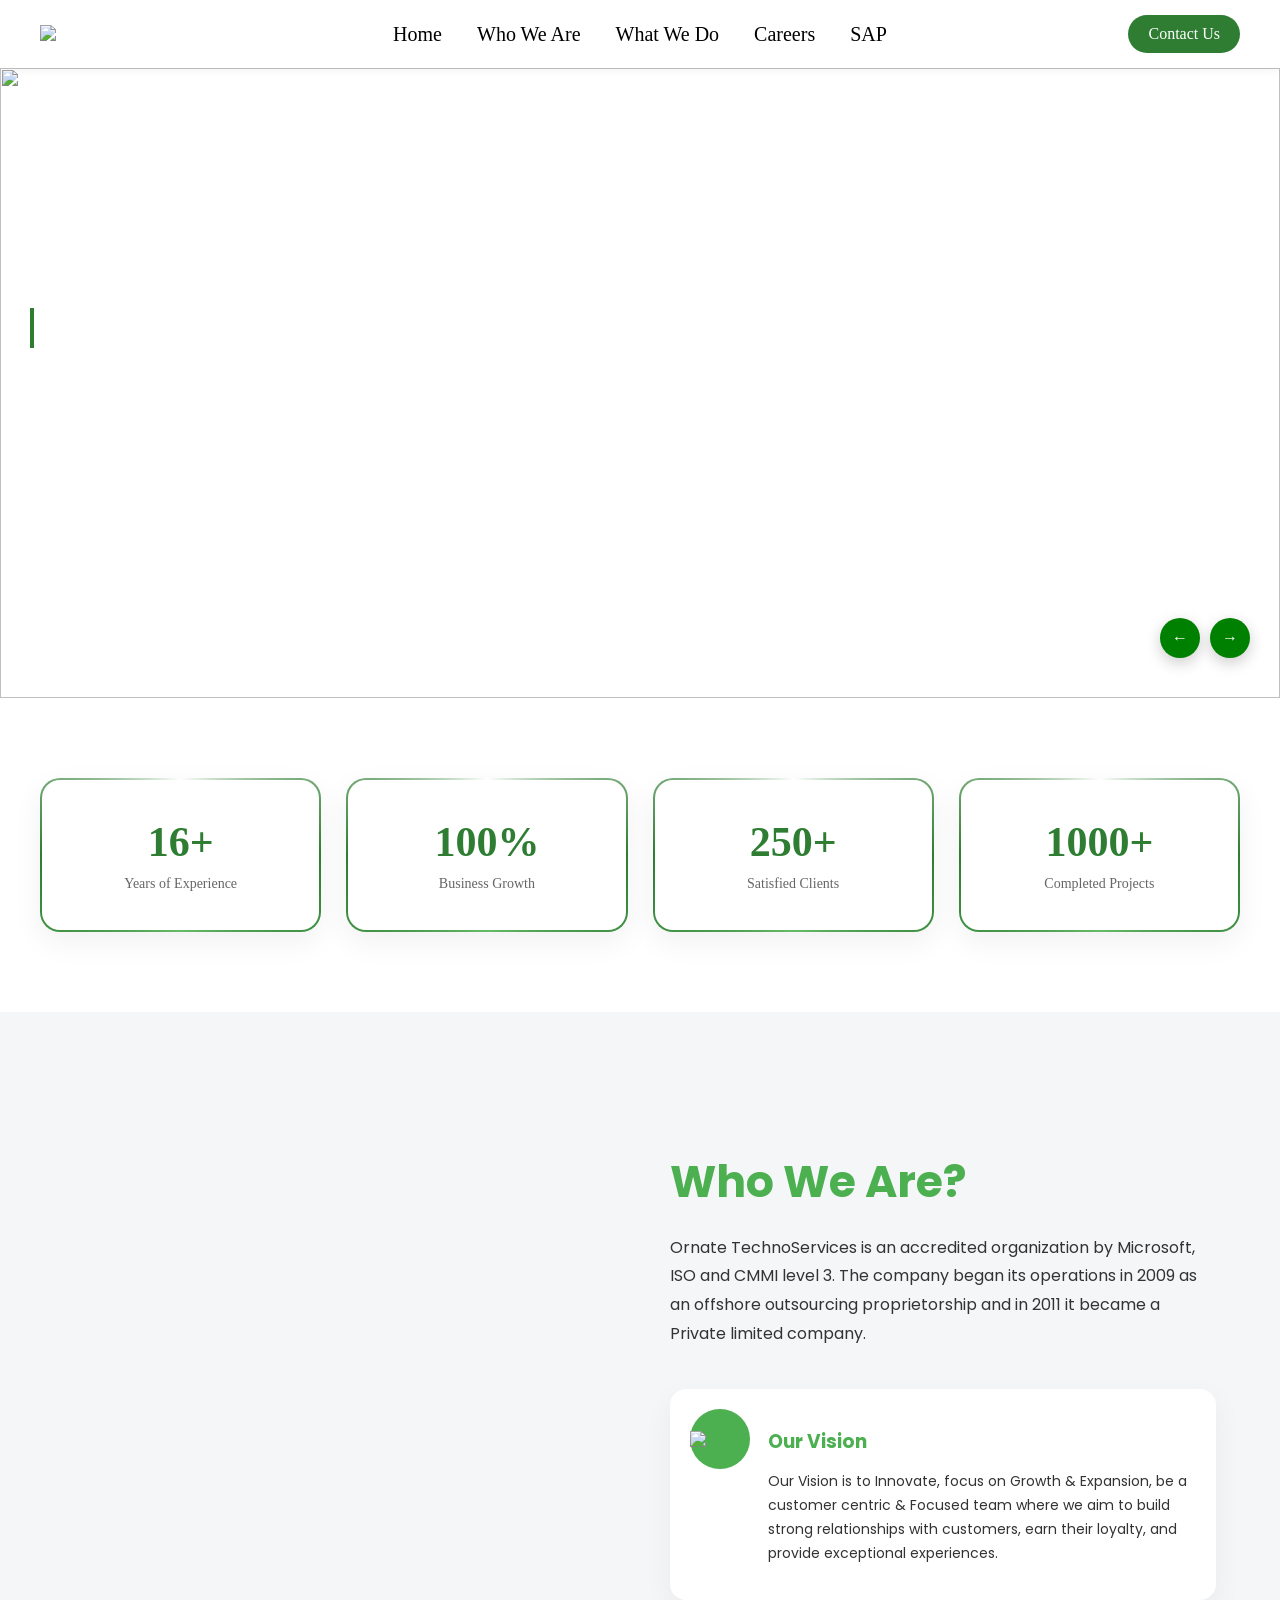
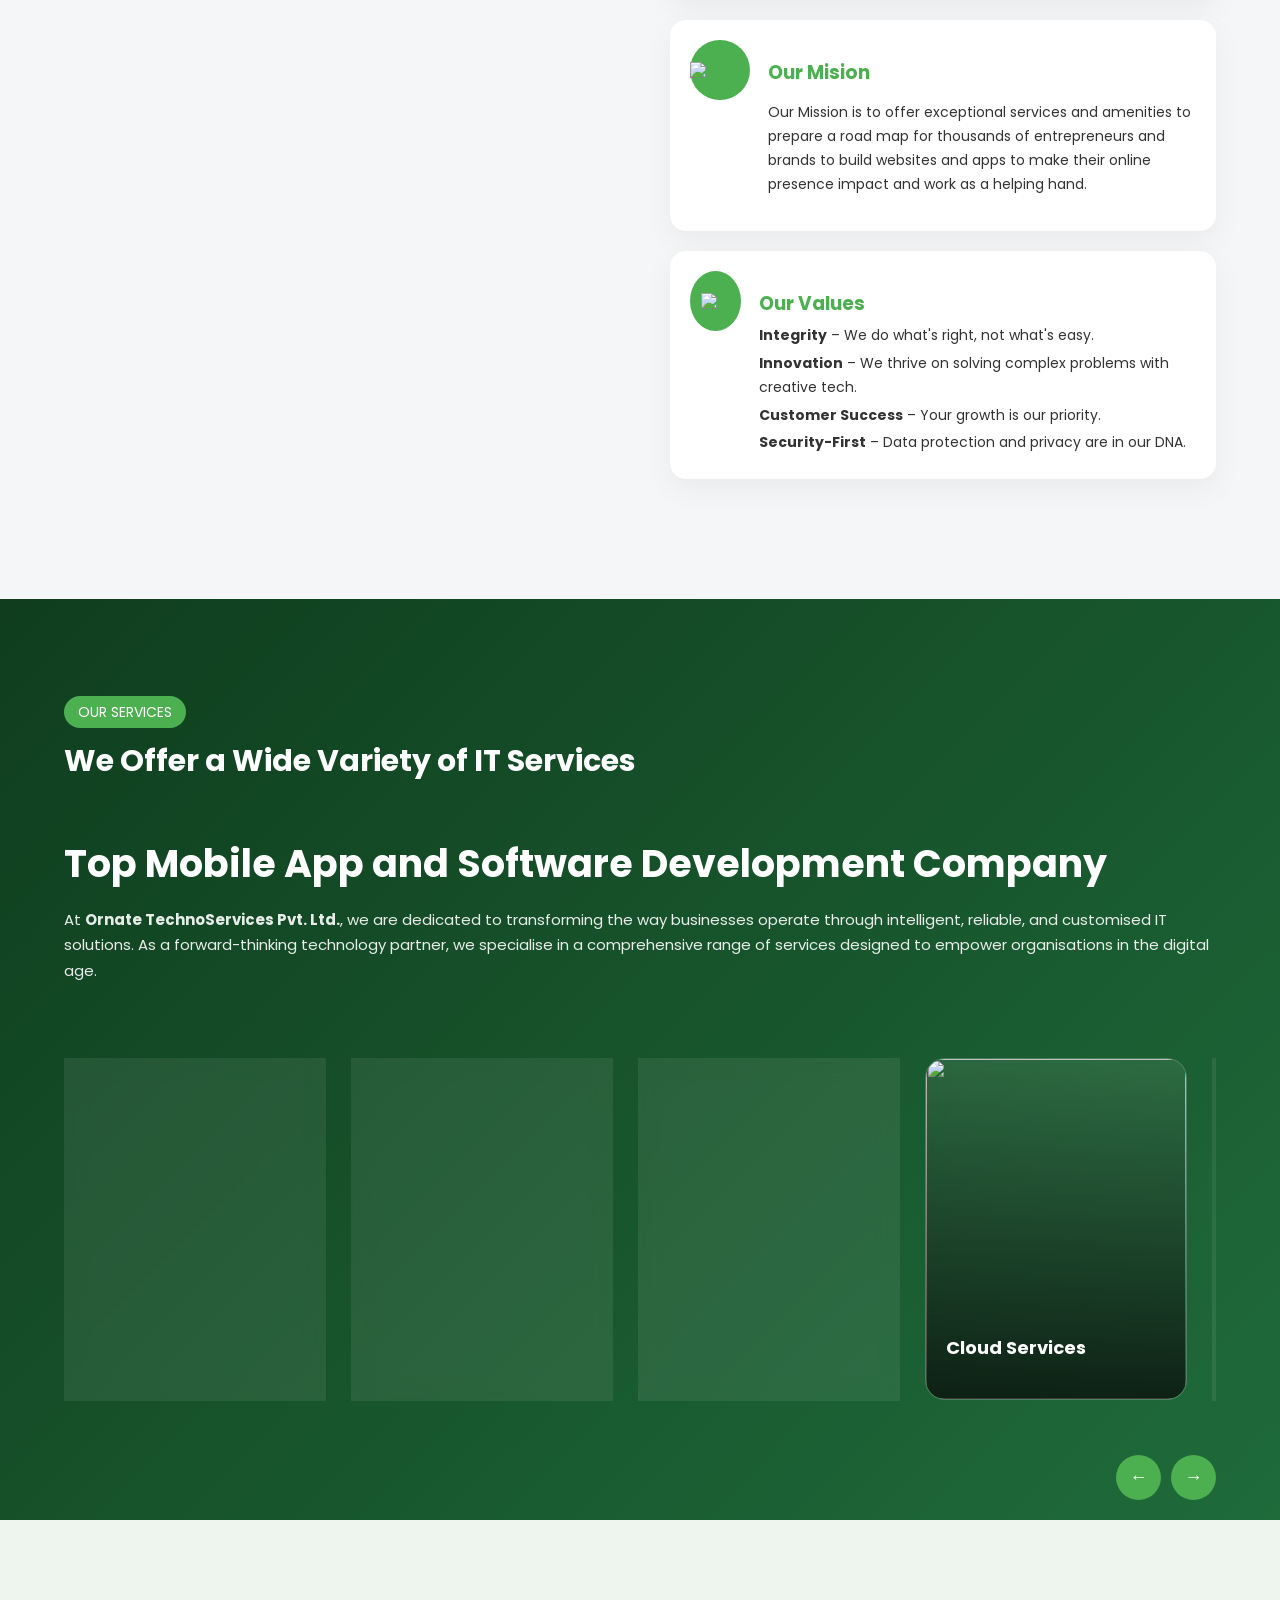
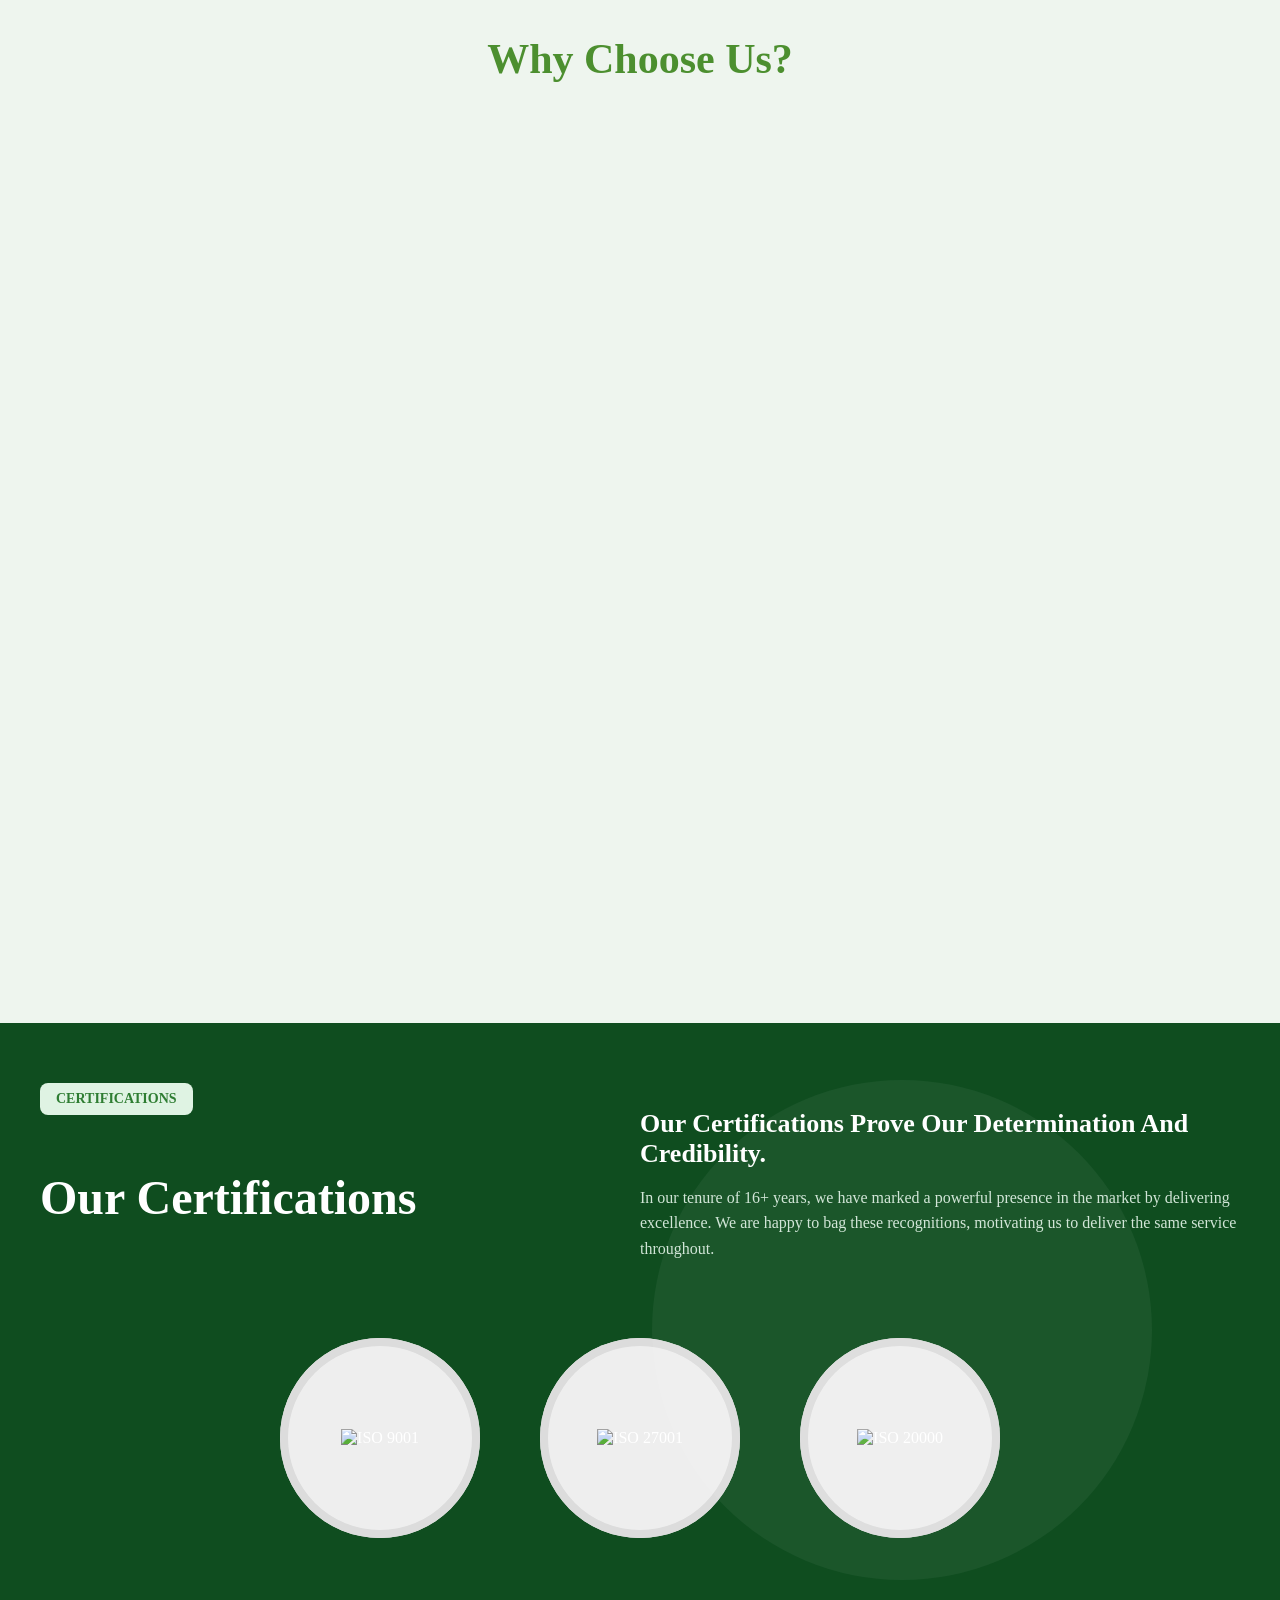
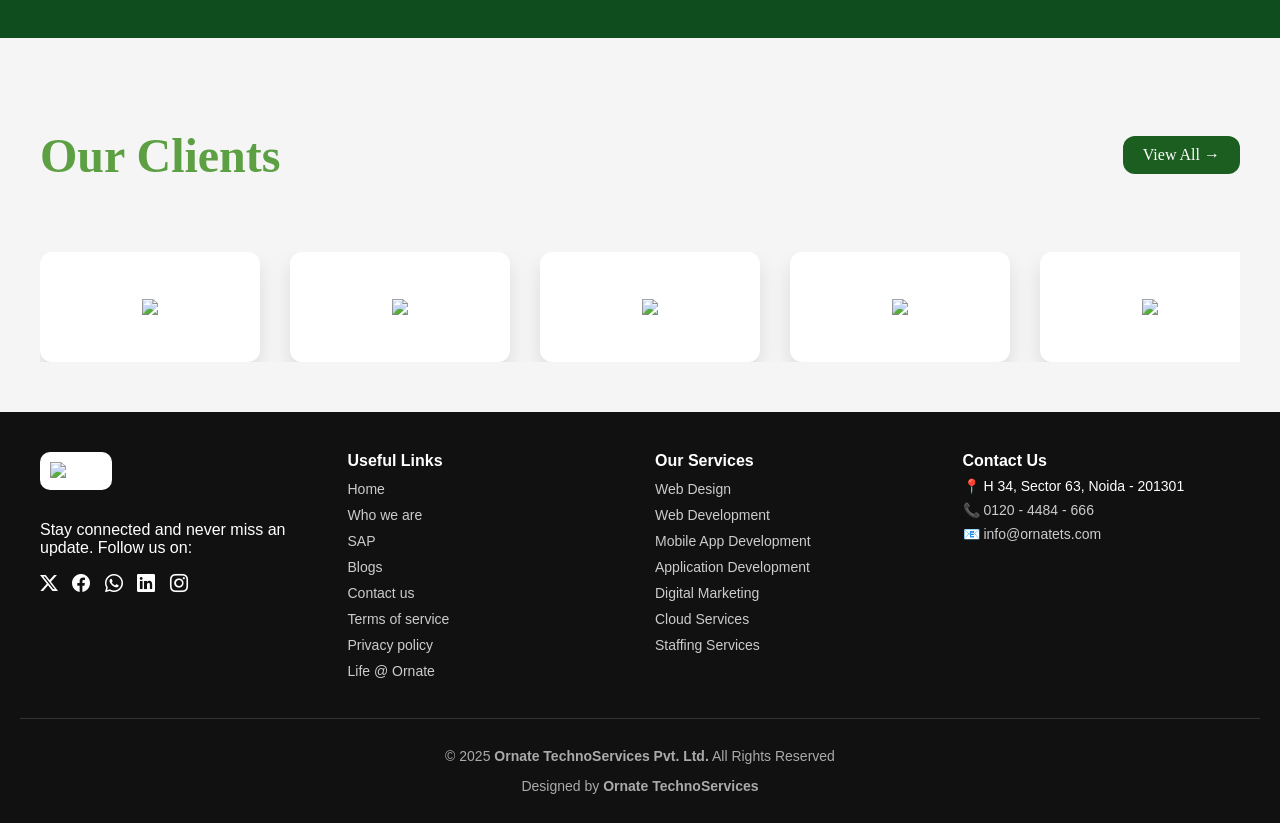
==== new project/ornatets.html @ d13dfa99 "first commit" ====
<!DOCTYPE html>
<html lang="en">
<head>
<meta charset="UTF-8">
<meta name="viewport" content="width=device-width, initial-scale=1.0">
<title>Mega Menu Pro</title>
<script src="https://cdnjs.cloudflare.com/ajax/libs/gsap/3.12.5/gsap.min.js"></script>
<script src="https://cdnjs.cloudflare.com/ajax/libs/gsap/3.12.5/ScrollTrigger.min.js"></script>
<link href="https://fonts.googleapis.com/css2?family=Poppins:wght@300;400;500;600&display=swap" rel="stylesheet">
<link rel="stylesheet" href="style.css">
</head>

<body>

<header class="header">
  <div class="logo"><img src="https://cdn.shopify.com/s/files/1/0959/1599/9510/files/ornate-logo.png?v=1776266357" style="widht:100px;"></div>

  <div class="nav-wrapper">
    <nav class="nav">
      <div class="nav-item">Home</div>
      <div class="nav-item">Who We Are</div>

      <div class="nav-item" id="megaTrigger">What We Do</div>

      <div class="nav-item">Careers</div>
      <div class="nav-item">SAP</div>
    </nav>
  </div>

  <div class="contact-btn">Contact Us</div>

  <div class="hamburger" id="hamburger">
    <span></span><span></span><span></span>
  </div>
</header>

<!-- MEGA MENU -->
<div class="mega-menu" id="megaMenu">
  <div class="mega-container">
    <div class="column">
      <h3>Web Development</h3>
      <ul>
        <li>PHP</li>
        <li>Drupal</li>
        <li>ASP Dot Net</li>
      </ul>
    </div>

    <div class="column">
      <h3>Mobile Apps</h3>
      <ul>
        <li>Android</li>
        <li>iOS</li>
        <li>React Native</li>
      </ul>
    </div>

    <div class="column">
      <h3>Design</h3>
      <ul>
        <li>UI/UX</li>
        <li>Graphics</li>
        <li>React JS</li>
      </ul>
    </div>
  </div>
</div>

<div class="overlay" id="overlay"></div>

<!-- MOBILE MENU -->
<!-- OPEN BUTTON -->

<!-- MOBILE MENU -->
<div class="mobile-menu" id="mobileMenu">

  <div class="menu-header">
    <h3>Menu</h3>
    <span class="close-btn" id="closeBtn">✕</span>
  </div>

  <div class="menu-content">
    <h4>Main Menu</h4>
    <ul>
      <li>Home</li>
      <li>Who We Are</li>
      <li>Careers</li>
      <li>SAP</li>
      <li>Contact</li>
    </ul>

    <h4>What We Do</h4>
    <ul>
      <li>Web Development</li>
      <li>Mobile Apps</li>
      <li>Design</li>
    </ul>
  </div>

</div>

<!-- OVERLAY -->
<div class="mobile-overlay" id="mobileOverlay"></div>


<!-- Owl CSS -->
<link rel="stylesheet" href="https://cdnjs.cloudflare.com/ajax/libs/OwlCarousel2/2.3.4/assets/owl.carousel.min.css"/>

<div class="hero-slider owl-carousel">

  <div class="slide">
    <img src="https://cdn.shopify.com/s/files/1/0959/1599/9510/files/web-development_1.jpg?v=1776269706">
    <div class="content">
      <h2>Innovative IT Solutions</h2>
      <p class="bold">That Drive Your Business Forward</p>
      <h4>Smart future-ready technology</h4>
    </div>
  </div>

  <div class="slide">
    <img src="https://cdn.shopify.com/s/files/1/0959/1599/9510/files/design.jpg?v=1776266358">
    <div class="content">
      <h2>Transforming Businesses</h2>
      <p class="bold">with scalable technology</p>
      <h4>Cutting-edge IT services</h4>
    </div>
  </div>

  <div class="slide">
    <img src="https://cdn.shopify.com/s/files/1/0959/1599/9510/files/img-banner3.jpg?v=1776266358">
    <div class="content">
      <h2>Digital </br>Transformation</h2>
      <p class="bold">powered by innovation</p>
      <h4>Real business impact</h4>
    </div>
  </div>

</div>

<section id="numberings">
  <div class="stats-grid">

    <div class="stat-card">
      <div class="stat-number">16+</div>
      <span class="stat-label">Years of Experience</span>
    </div>

    <div class="stat-card">
      <div class="stat-number">100%</div>
      <span class="stat-label">Business Growth</span>
    </div>

    <div class="stat-card">
      <div class="stat-number">250+</div>
      <span class="stat-label">Satisfied Clients</span>
    </div>

    <div class="stat-card">
      <div class="stat-number">1000+</div>
      <span class="stat-label">Completed Projects</span>
    </div>

  </div>
</section>
<div class="about-v2">

  <div class="about-wrap">

    <!-- LEFT -->
    <div class="about-image">
      <img src="https://cdn.shopify.com/s/files/1/0959/1599/9510/files/builds.jpg?v=1776266358">
      <div class="overlay"></div>
      <div class="floating-badge">ABOUT US</div>
    </div>

    <!-- RIGHT -->
    <div class="about-content">

      <h2>Who We Are?</h2>

      <div class="about-desc">
        Ornate TechnoServices is an accredited organization by Microsoft, ISO and CMMI level 3. The company began its operations in 2009 as an offshore outsourcing proprietorship and in 2011 it became a Private limited company.
      </div>

      <!-- Vision -->
      <div class="card">
        <div class="icon-box"><img src="https://cdn.shopify.com/s/files/1/0959/1599/9510/files/vission-up-new.png?v=1776266357" style="width:60px"></div>
        <div>
          <h3>Our Vision</h3>
          <p>
            Our Vision is to Innovate, focus on Growth & Expansion, be a customer centric & Focused team where we aim to build strong relationships with customers, earn their loyalty, and provide exceptional experiences.
          </p>
        </div>
      </div>

      <!-- Mission -->
      <div class="card">
        <div class="icon-box"><img src="https://cdn.shopify.com/s/files/1/0959/1599/9510/files/mission-up-new.png?v=1776266357" style="width:60px;"></div>
        <div>
          <h3>Our Mision</h3>
          <p>
            Our Mission is to offer exceptional services and amenities to prepare a road map for thousands of entrepreneurs and brands to build websites and apps to make their online presence impact and work as a helping hand.
          </p>
        </div>
      </div>

      <!-- Values -->
      <div class="card values">
        <div class="icon-box"><img src="https://cdn.shopify.com/s/files/1/0959/1599/9510/files/value-up-home-new_1.png?v=1776268478" style="width:30px;"></div>
        <div>
          <h3>Our Values</h3>
          <p><strong>Integrity</strong> – We do what's right, not what's easy.</p>
          <p><strong>Innovation</strong> – We thrive on solving complex problems with creative tech.</p>
          <p><strong>Customer Success</strong> – Your growth is our priority.</p>
          <p><strong>Security-First</strong> – Data protection and privacy are in our DNA.</p>
        </div>
      </div>

    </div>

  </div>
</div>
<div class="services-new">
<div class="services-nav">
  <button class="nav-btn prev">←</button>
  <button class="nav-btn next">→</button>
</div>
  <div class="services-top">

    <div class="services-left">
      <span>OUR SERVICES</span>
      <h2>We Offer a Wide Variety of IT Services</h2>
    </div>

    <div class="services-right">
      <h1>Top Mobile App and Software Development Company</h1>
      <p>
        At <strong>Ornate TechnoServices Pvt. Ltd.</strong>, we are dedicated to transforming the way businesses operate through intelligent, reliable, and customised IT solutions. As a forward-thinking technology partner, we specialise in a comprehensive range of services designed to empower organisations in the digital age.
      </p>
    </div>

  </div>

  <!-- SCROLL CARDS -->
  <div class="services-scroll">
<!-- 
    <div class="service-card">
      <img src="https://cdn.shopify.com/s/files/1/0959/1599/9510/files/digital-icon-home_1.png?v=1776269706">
   <div class="service-overlay"><h3>Digital Marketing</h3></div>
    </div> -->

    <div class="service-card">
      <img src="https://cdn.shopify.com/s/files/1/0959/1599/9510/files/cloud_1.png?v=1776269706">
   <div class="service-overlay"><h3>Software Application Development</h3></div>
    </div>

    <div class="service-card">
      <img src="https://cdn.shopify.com/s/files/1/0959/1599/9510/files/web-development_1.jpg?v=1776269706">
      <div class="service-overlay"><h3>Website Designing</h3></div>
      
    </div>

    <div class="service-card">
      <img src="https://cdn.shopify.com/s/files/1/0959/1599/9510/files/app-development_1.png?v=1776269706">
      
       <div class="service-overlay"><h3>Mobile App Development</h3></div>
    </div>

    <div class="service-card">
      <img src="https://cdn.shopify.com/s/files/1/0959/1599/9510/files/cloud_1.png?v=1776269706">
      <div class="service-overlay"><h3>Cloud Services</h3></div>
    </div>

    <div class="service-card">
      <img src="https://cdn.shopify.com/s/files/1/0959/1599/9510/files/img-banner1.jpg?v=1776266358">
      <div class="service-overlay"><h3>Web Development</h3></div>
    </div>

  </div>

</div>

<section class="why-section">

  <h2 class="why-title">Why Choose Us?</h2>

  <div class="why-container">

    <!-- LEFT IMAGE -->
    <div class="why-left">
      <div class="why-image-wrapper">
        <img src="https://cdn.shopify.com/s/files/1/0959/1599/9510/files/min-logo.png?v=1776266357" alt="Company">
      </div>
    </div>

    <!-- RIGHT CONTENT -->
    <div class="why-right">

      <div class="why-item">
        <div class="why-icon"><img src="https://cdn.shopify.com/s/files/1/0959/1599/9510/files/supports.png?v=1776266357" style="width: 30px;"></div>
        <div class="why-content">
          <h4>Experienced Team</h4>
          <p>We have a team of skilled professionals delivering intuitive and high-quality digital solutions.</p>
        </div>
      </div>

      <div class="why-item">
        <div class="why-icon"><img src="https://cdn.shopify.com/s/files/1/0959/1599/9510/files/Guaranteed.png?v=1776266358" style="width: 30px;"></div>
        <div class="why-content">
          <h4>100% Quality Guarantee</h4>
          <p>From design to development, we ensure top-notch quality in every project we deliver.</p>
        </div>
      </div>

      <div class="why-item">
        <div class="why-icon"><img src="https://cdn.shopify.com/s/files/1/0959/1599/9510/files/Confidentiality.png?v=1776266357" style="width: 30px;"></div>
        <div class="why-content">
          <h4>Full Confidentiality</h4>
          <p>Your ideas and data are protected with strict security and confidentiality measures.</p>
        </div>
      </div>

      <div class="why-item">
        <div class="why-icon"><img src="https://cdn.shopify.com/s/files/1/0959/1599/9510/files/clients.png?v=1776266357" style="width: 30px;"></div>
        <div class="why-content">
          <h4>Happy Clients</h4>
          <p>We focus on delivering results that exceed expectations and build long-term relationships.</p>
        </div>
      </div>

      <div class="why-item">
        <div class="why-icon"><img src="https://cdn.shopify.com/s/files/1/0959/1599/9510/files/Experienced.png?v=1776266358" style="width: 30px;"></div>
        <div class="why-content">
          <h4>24/7 Support</h4>
          <p>Our dedicated support team is always ready to resolve your issues quickly and efficiently.</p>
        </div>
      </div>

    </div>

  </div>

</section>

<section class="cert-section">
  <div class="cert-top">
    
    <div class="cert-left">
      <div class="cert-tag">CERTIFICATIONS</div>
      <h2>Our Certifications</h2>
    </div>

    <div class="cert-right">
      <h3>Our Certifications Prove Our Determination And Credibility.</h3>
      <p>
        In our tenure of 16+ years, we have marked a powerful presence in the market by delivering excellence. 
        We are happy to bag these recognitions, motivating us to deliver the same service throughout.
      </p>
    </div>

  </div>

  <div class="cert-icons">
    <div class="cert-circle">
      <img src="https://cdn.shopify.com/s/files/1/0959/1599/9510/files/award4.jpg?v=1776266358" alt="ISO 9001">
    </div>
    <div class="cert-circle">
      <img src="https://cdn.shopify.com/s/files/1/0959/1599/9510/files/award5.png?v=1776266358" alt="ISO 27001">
    </div>
    <div class="cert-circle">
      <img src="https://cdn.shopify.com/s/files/1/0959/1599/9510/files/award6.png?v=1776266357" alt="ISO 20000">
    </div>
  </div>
</section>

<section class="client-section">

  <div class="client-header">
    <h2>Our Clients</h2>
    <a href="#" class="view-all-btn">View All →</a>
  </div>

  <div class="client-slider">
    <div class="client-track">

      <!-- Repeat logos twice for infinite effect -->

      <div class="client-card"><img src="https://cdn.shopify.com/s/files/1/0959/1599/9510/files/client-1-removebg-preview.png?v=1776266358" /></div>
      <div class="client-card"><img src="https://cdn.shopify.com/s/files/1/0959/1599/9510/files/ntpc.png?v=1776266357" /></div>
      <div class="client-card"><img src="https://cdn.shopify.com/s/files/1/0959/1599/9510/files/client-8-removebg-preview.png?v=1776266357" /></div>
      <div class="client-card"><img src="https://cdn.shopify.com/s/files/1/0959/1599/9510/files/stpi.jpg?v=1776266357" /></div>
      <div class="client-card"><img src="https://cdn.shopify.com/s/files/1/0959/1599/9510/files/client-4.jpg?v=1776266357" /></div>
      <div class="client-card"><img src="https://cdn.shopify.com/s/files/1/0959/1599/9510/files/client-4.jpg?v=1776266357" /></div>

      <!-- Duplicate for smooth infinite -->
        <div class="client-card"><img src="https://cdn.shopify.com/s/files/1/0959/1599/9510/files/client-1-removebg-preview.png?v=1776266358" /></div>
      <div class="client-card"><img src="https://cdn.shopify.com/s/files/1/0959/1599/9510/files/ntpc.png?v=1776266357" /></div>
      <div class="client-card"><img src="https://cdn.shopify.com/s/files/1/0959/1599/9510/files/client-8-removebg-preview.png?v=1776266357" /></div>
      <div class="client-card"><img src="https://cdn.shopify.com/s/files/1/0959/1599/9510/files/stpi.jpg?v=1776266357" /></div>
      <div class="client-card"><img src="https://cdn.shopify.com/s/files/1/0959/1599/9510/files/client-4.jpg?v=1776266357" /></div>
      <div class="client-card"><img src="https://cdn.shopify.com/s/files/1/0959/1599/9510/files/client-4.jpg?v=1776266357" /></div>


    </div>
  </div>

</section>

<footer class="footer">

  <div class="footer-container">
    <div class="footer-row">

      <!-- About -->
      <div class="footer-col">
        <div class="footer-logo">
          <img src="https://cdn.shopify.com/s/files/1/0959/1599/9510/files/ornate-logo_1.png?v=1776276211" alt="Logo">
        </div>
        <p>Stay connected and never miss an update. Follow us on:</p>

        <div class="social-links">
          <a href="#"><i class="bi bi-twitter-x"></i></a>
          <a href="#"><i class="bi bi-facebook"></i></a>
          <a href="#"><i class="bi bi-whatsapp"></i></a>
          <a href="#"><i class="bi bi-linkedin"></i></a>
          <a href="#"><i class="bi bi-instagram"></i></a>
        </div>
      </div>

      <!-- Useful Links -->
      <div class="footer-col footer-links">
        <div class="footer-toggle">
          <span>Useful Links</span>
          <i class="bi bi-chevron-down"></i>
        </div>
        <ul>
          <li><a href="#">Home</a></li>
          <li><a href="#">Who we are</a></li>
          <li><a href="#">SAP</a></li>
          <li><a href="#">Blogs</a></li>
          <li><a href="#">Contact us</a></li>
          <li><a href="#">Terms of service</a></li>
          <li><a href="#">Privacy policy</a></li>
          <li><a href="#">Life @ Ornate</a></li>
        </ul>
      </div>

      <!-- Services -->
      <div class="footer-col footer-links">
        <div class="footer-toggle">
          <span>Our Services</span>
          <i class="bi bi-chevron-down"></i>
        </div>
        <ul>
          <li><a href="#">Web Design</a></li>
          <li><a href="#">Web Development</a></li>
          <li><a href="#">Mobile App Development</a></li>
          <li><a href="#">Application Development</a></li>
          <li><a href="#">Digital Marketing</a></li>
          <li><a href="#">Cloud Services</a></li>
          <li><a href="#">Staffing Services</a></li>
        </ul>
      </div>

      <!-- Contact -->
      <div class="footer-col">
        <div class="footer-toggle">
          <span>Contact Us</span>
          <i class="bi bi-chevron-down"></i>
        </div>

        <div class="footer-contact-content">
          <p>📍 H 34, Sector 63, Noida - 201301</p>
          <p>📞 <a href="tel:01204484666">0120 - 4484 - 666</a></p>
          <p>📧 <a href="mailto:info@ornatets.com">info@ornatets.com</a></p>
        </div>
      </div>

    </div>
  </div>

  <!-- Bottom -->
  <div class="footer-bottom">
    <p>© 2025 <strong>Ornate TechnoServices Pvt. Ltd.</strong> All Rights Reserved</p>
    <p>Designed by <strong>Ornate TechnoServices</strong></p>
  </div>

</footer>




<!-- jQuery -->
<script src="https://cdnjs.cloudflare.com/ajax/libs/jquery/3.6.0/jquery.min.js"></script>

<!-- Owl JS -->
<script src="https://cdnjs.cloudflare.com/ajax/libs/OwlCarousel2/2.3.4/owl.carousel.min.js"></script>
<link href="https://cdn.jsdelivr.net/npm/bootstrap-icons/font/bootstrap-icons.css" rel="stylesheet">

<script>
document.querySelectorAll(".footer-toggle").forEach(toggle => {
    toggle.addEventListener("click", () => {
      const parent = toggle.parentElement;

      // Close others (optional - accordion style)
      document.querySelectorAll(".footer-col").forEach(col => {
        if (col !== parent) {
          col.classList.remove("active");
        }
      });

      // Toggle current
      parent.classList.toggle("active");
    });
  });

$('.hero-slider').owlCarousel({
  items:1,
  loop:true,
  autoplay:true,
  autoplayTimeout:5000,
  smartSpeed:800,
  dots:true,
  nav:true,
  navText:['←','→']
});
gsap.registerPlugin(ScrollTrigger);

// Title animation
gsap.from(".about-title", {
  y:50,
  opacity:0,
  duration:1,
  scrollTrigger:{
    trigger:".about-title",
    start:"top 80%"
  }
});

// Image animation
gsap.from(".about-img img", {
  scale:1.3,
  opacity:0,
  duration:1.2,
  scrollTrigger:{
    trigger:".about-img",
    start:"top 80%"
  }
});

// Right text
gsap.from(".about-text", {
  x:50,
  opacity:0,
  duration:1,
  scrollTrigger:{
    trigger:".about-text",
    start:"top 80%"
  }
});

// Items stagger
gsap.from(".about-item", {
  y:50,
  opacity:0,
  duration:1,
  stagger:0.2,
  scrollTrigger:{
    trigger:".about-right",
    start:"top 75%"
  }
});

// Icon floating animation
gsap.to(".icon", {
  y:-8,
  repeat:-1,
  yoyo:true,
  duration:1.5,
  ease:"power1.inOut"
});
const slider = document.querySelector(".services-scroll");
const nextBtn = document.querySelector(".next");
const prevBtn = document.querySelector(".prev");

let scrollAmount = 300;
let autoSlide;

// NEXT
nextBtn.addEventListener("click", () => {
  slider.scrollBy({
    left: scrollAmount,
    behavior: "smooth"
  });
});

// PREV
prevBtn.addEventListener("click", () => {
  slider.scrollBy({
    left: -scrollAmount,
    behavior: "smooth"
  });
});

const megaTrigger = document.getElementById('megaTrigger');
const megaMenu = document.getElementById('megaMenu');
const overlay = document.getElementById('overlay');

const hamburger = document.getElementById('hamburger');
const mobileMenu = document.getElementById('mobileMenu');
const closeBtn = document.getElementById('closeBtn');

/* DESKTOP MEGA MENU */
megaTrigger.addEventListener('mouseenter', () => {
  megaMenu.classList.add('active');
});

megaMenu.addEventListener('mouseleave', () => {
  megaMenu.classList.remove('active');
});

/* MOBILE MENU */
hamburger.onclick = () => {
  mobileMenu.classList.add('active');
  overlay.classList.add('active');
  document.body.classList.add('menu-open');
};

closeBtn.onclick = closeMenu;
overlay.onclick = closeMenu;

function closeMenu(){
  mobileMenu.classList.remove('active');
  overlay.classList.remove('active');
  document.body.classList.remove('menu-open');
}
document.addEventListener("DOMContentLoaded", function () {
  const image = document.querySelector(".why-image-wrapper");
  const items = document.querySelectorAll(".why-item");
  const line = document.querySelector(".why-right");

  function revealOnScroll() {
    const trigger = window.innerHeight * 0.85;

    // Image
    const imgTop = image.getBoundingClientRect().top;
    if (imgTop < trigger) {
      image.classList.add("active");
    }

    // Line
    const lineTop = line.getBoundingClientRect().top;
    if (lineTop < trigger) {
      line.classList.add("active");
    }

    // Items
    items.forEach((item) => {
      const itemTop = item.getBoundingClientRect().top;
      if (itemTop < trigger) {
        item.classList.add("active");
      }
    });
  }

  window.addEventListener("scroll", revealOnScroll);
  revealOnScroll();
});
</script>


</body>

</div>
---- new project/style.css ----
/* LOCK SCROLL */
body.menu-open{overflow:hidden}

body {
    margin: 0;
}
/* HEADER */
.header{
  display:flex;
  align-items:center;
  justify-content:space-between;
  padding:15px 40px;
  background:#fff;
  position:sticky;
  top:0;
  z-index:1000;
  box-shadow:0 2px 10px rgba(0,0,0,0.05);
}

.logo{font-weight:600;font-size:20px;color:#2e7d32}

/* NAV CENTER */
.nav-wrapper{
  position:absolute;
  left:50%;
  transform:translateX(-50%);
}

.nav{display:flex;gap:35px}
.nav-item{
  position:relative;
  cursor:pointer;
  font-weight:500;
  font-size: 20px;
}

/* BUTTON */
.contact-btn{
  background:#2e7d32;
  color:#fff;
  padding:10px 20px;
  border-radius:30px;
}

/* MEGA MENU */
.mega-menu{
  position:fixed;
  top:70px;
  left:0;
  width:100%;
  background:#fff;
  padding:60px 80px;
  opacity:0;
  visibility:hidden;
  transform:translateY(30px);
  transition:all .35s ease;
  box-shadow:0 30px 60px rgba(0,0,0,0.08);
  z-index:999;
}

.mega-menu.active{
  opacity:1;
  visibility:visible;
  transform:translateY(0);
}

.mega-container{
  max-width:1200px;
  margin:auto;
  display:flex;
  gap:60px;
}

.column{flex:1}
.column h3{
  color:#2e7d32;
  margin-bottom:15px;
}

.column li{
  list-style:none;
  margin:10px 0;
  cursor:pointer;
  transition:.2s;
}
.column li:hover{
  transform:translateX(5px);
  color:#2e7d32;
}

/* HAMBURGER */
.hamburger{
  display:none;
  flex-direction:column;
  gap:5px;
  cursor:pointer;
}
.hamburger span{
  width:25px;
  height:3px;
  background:#333;
}

/* MOBILE MENU */
.mobile-menu{
  position:fixed;
  bottom:-100%;
  left:0;
  width:100%;
  height:90%;
  background:#fff;
  padding:25px;
  transition:.4s ease;
  overflow-y:auto;
  border-radius:20px 20px 0 0;
  z-index:1000;
}

.mobile-menu.active{
  bottom:0;
}

/* CLOSE */
.close-btn{
  font-size:26px;
  position:absolute;
  top:15px;
  right:20px;
  cursor:pointer;
}

/* MOBILE CONTENT */
.mobile-menu h3{
  margin:20px 0 10px;
  color:#2e7d32;
}

.mobile-menu li{
  list-style:none;
  padding:14px 0;
  border-bottom:1px solid #eee;
}

/* OVERLAY */
.overlay{
  position:fixed;
  top:0;
  left:0;
  width:100%;
  height:100%;
  background:rgba(0,0,0,0.4);
  opacity:0;
  visibility:hidden;
  transition:.3s;
}

.overlay.active{
  opacity:1;
  visibility:visible;
}

/* RESPONSIVE */
@media(max-width:768px){
  .nav-wrapper,.contact-btn{display:none}
  .hamburger{display:flex}
}
/* SECTION */
#numberings{
  padding:80px 20px;
}

/* GRID */
.stats-grid{
  max-width:1200px;
  margin:auto;
  display:grid;
  grid-template-columns:repeat(4,1fr);
  gap:25px;
}

/* CARD */
.stat-card{
  position:relative;
  border-radius:20px;
  padding:40px 25px;
  text-align:center;
  background:#fff;
  overflow:hidden;
  z-index:1;
  box-shadow:0 10px 30px rgba(0,0,0,0.06);

  animation:fadeUp 1s ease forwards;
  opacity:0;
}

/* 🔥 ROTATING BORDER LAYER */
.stat-card::before{
  content:'';
  position:absolute;
  inset:-2px;
  border-radius:22px;
  background:conic-gradient(
    from 0deg,
    transparent,
    #2e7d32,
    #66bb6a,
    #2e7d32,
    transparent
  );
  animation:rotateBorder 4s linear infinite;
  z-index:-2;
}

/* INNER WHITE MASK */
.stat-card::after{
  content:'';
  position:absolute;
  inset:2px;
  background:#fff;
  border-radius:18px;
  z-index:-1;
}

/* HOVER */
.stat-card:hover{
  transform:translateY(-10px);
  box-shadow:0 20px 50px rgba(0,0,0,0.1);
}

/* NUMBER */
.stat-number{
  font-size:42px;
  font-weight:600;
  color:#2e7d32;
}

/* LABEL */
.stat-label{
  display:block;
  margin-top:10px;
  font-size:14px;
  color:#666;
}

/* ANIMATIONS */
@keyframes rotateBorder{
  0%{transform:rotate(0deg)}
  100%{transform:rotate(360deg)}
}

@keyframes fadeUp{
  from{
    opacity:0;
    transform:translateY(30px);
  }
  to{
    opacity:1;
    transform:translateY(0);
  }
}

/* DELAYS */
.stat-card:nth-child(1){animation-delay:.1s}
.stat-card:nth-child(2){animation-delay:.3s}
.stat-card:nth-child(3){animation-delay:.5s}
.stat-card:nth-child(4){animation-delay:.7s}

/* RESPONSIVE */
@media(max-width:992px){
  .stats-grid{
    grid-template-columns:repeat(2,1fr);
  }
}

@media(max-width:600px){
  .stats-grid{
    grid-template-columns:1fr;
  }
}
.about-section{
  padding:80px 5%;
  background:#f6f6f6;
  font-family:'Poppins', sans-serif;
}

.about-container{
  display:flex;
  gap:60px;
  align-items:flex-start;
}

.about-left{
  flex:1;
}

.badge{
  display:inline-block;
  background:#4CAF50;
  color:#fff;
  padding:6px 14px;
  border-radius:20px;
  font-size:14px;
  margin-bottom:20px;
}

.about-title{
  font-size:48px;
  font-weight:700;
  color:#4CAF50;
  margin-bottom:30px;
}

.about-img{
  width:100%;
  border-radius:12px;
  overflow:hidden;
  box-shadow:0 20px 40px rgba(0,0,0,0.1);
}

.about-img img{
  width:100%;
  display:block;
  transform:scale(1.1);
}

/* RIGHT */
.about-right{
  flex:1;
}

.about-text{
  font-size:16px;
  line-height:1.8;
  margin-bottom:30px;
  color:#333;
}

/* ITEMS */
.about-item{
  display:flex;
  gap:20px;
  margin-bottom:30px;
  align-items:flex-start;
}

.icon{
  min-width:70px;
  height:70px;
  background:#4CAF50;
  border-radius:50%;
  display:flex;
  align-items:center;
  justify-content:center;
  color:#fff;
  font-size:26px;
  box-shadow:0 10px 20px rgba(0,0,0,0.1);
}

.item-title{
  font-size:26px;
  color:#4CAF50;
  font-weight:600;
  margin-bottom:8px;
}

.item-text{
  font-size:15px;
  color:#333;
  line-height:1.7;
}

/* VALUES */
.values p{
  margin-bottom:6px;
}

/* RESPONSIVE */
@media(max-width:900px){
  .about-container{
    flex-direction:column;
  }

  .about-title{
    font-size:36px;
  }
}
.about-v2{
  padding:100px 5%;
  background:#f4f6f8;
  font-family:'Poppins', sans-serif;
}

.about-wrap{
  display:grid;
  grid-template-columns:1fr 1fr;
  gap:60px;
  align-items:center;
}

/* LEFT IMAGE */
.about-image{
  position:relative;
  border-radius:20px;
  overflow:hidden;
}

.about-image img{
  width:100%;
  display:block;
  border-radius:20px;
  transform:scale(1.1);
}

.overlay{
  position:absolute;
  inset:0;
  background:linear-gradient(to top, rgba(0,0,0,0.4), transparent);
}

.floating-badge{
  position:absolute;
  top:20px;
  left:20px;
  background:#4CAF50;
  color:#fff;
  padding:8px 16px;
  border-radius:30px;
  font-size:14px;
}

/* RIGHT */
.about-content h2{
  font-size:44px;
  color:#4CAF50;
  margin-bottom:20px;
}

.about-desc{
  font-size:16px;
  line-height:1.8;
  margin-bottom:40px;
  color:#333;
}

/* CARDS */
.card{
  background:#fff;
  border-radius:16px;
  padding:20px;
  margin-bottom:20px;
  display:flex;
  gap:18px;
  align-items:flex-start;
  box-shadow:0 10px 30px rgba(0,0,0,0.05);
  transition:0.3s;
}

.card:hover{
  transform:translateY(-8px);
}

.icon-box{
  width:60px;
  height:60px;
  background:#4CAF50;
  border-radius:50%;
  display:flex;
  align-items:center;
  justify-content:center;
  color:#fff;
  font-size:24px;
}

.card h3{
  color:#4CAF50;
  margin-bottom:6px;
}

.card p{
  font-size:14px;
  line-height:1.7;
  color:#333;
}

/* VALUES TEXT */
.values p{
  margin:4px 0;
}

/* RESPONSIVE */
@media(max-width:900px){
  .about-wrap{
    grid-template-columns:1fr;
  }

  .about-content h2{
    font-size:34px;
  }
}
.services-new{
  padding:100px 5%;
  background:linear-gradient(135deg,#0f3d1e,#1f6b3a);
  color:#fff;
  font-family:'Poppins', sans-serif;
  overflow:hidden;
}

.services-top{
  display:flex;
  justify-content:space-between;
  flex-wrap:wrap;
  margin-bottom:60px;
  gap:30px;
}

.services-left span{
  background:#4CAF50;
  padding:6px 14px;
  border-radius:20px;
  font-size:14px;
}

.services-left h2{
  font-size:30px;
  margin-top:15px;
}
.services-top {
    gap: 0px;
}

.services-right h1{
  font-size:38px;
  margin-bottom:10px;
}

.services-right p{
  font-size:15px;
  line-height:1.7;
  opacity:0.9;
}

/* SCROLL AREA */
.services-scroll{
  display:flex;
  gap:25px;
  cursor:grab;
  overflow-x:auto;
  scroll-behavior:smooth;
  padding-bottom:20px;
}

.services-scroll::-webkit-scrollbar{
  display:none;
}

/* CARD */
.service-card{
  min-width:260px;
  height:340px;
  border-radius:20px;
  overflow:hidden;
  position:relative;
  flex-shrink:0;
  background:rgba(255,255,255,0.08);
  backdrop-filter:blur(10px);
  border:1px solid rgba(255,255,255,0.15);
  transition:0.4s;
}

.service-card img{
  width:100%;
  height:100%;
  object-fit:cover;
  transition:0.6s;
}

/* OVERLAY */
.service-overlay{
  position:absolute;
  inset:0;
  background:linear-gradient(to top, rgba(0,0,0,0.7), transparent);
  display:flex;
  align-items:flex-end;
  padding:20px;
}

.service-overlay h3{
  font-size:18px;
}

/* HOVER */
.service-card:hover{
  transform:translateY(-10px) scale(1.03);
}

.service-card:hover img{
  transform:scale(1.2);
}

/* RESPONSIVE */
@media(max-width:768px){
  .services-left h2{
    font-size:30px;
  }

  .services-right h1{
    font-size:26px;
  }
}
/* SLIDER */
.hero-slider{position:relative}

.slide{
  position:relative;
  height:70vh;
}

.slide img{
  width:100%;
  height:100%;
  object-fit:cover;
}

/* CONTENT */
.content{
  position:absolute;
  top:50%;
  left:80px;
  transform:translateY(-50%);
  color:#fff;
  max-width:500px;
}

.content h2{font-size:50px;margin-bottom:10px}
.content .bold{font-size:22px;font-weight:600;margin-bottom:10px}

/* LEFT DOTS */
.owl-dots{
  position:absolute;
  left:30px;
  top:50%;
  transform:translateY(-50%);
  display:flex;
  flex-direction:column;
  gap:15px;
}

.owl-dot{
  width:4px;
  height:40px;
  background:#ccc;
  position:relative;
  overflow:hidden;
}
.services-new{
  position:relative;
}

.services-nav{
  position:absolute;
  right:5%;
  bottom:20px;
  display:flex;
  gap:10px;
}

.nav-btn{
  width:45px;
  height:45px;
  border:none;
  border-radius:50%;
  background:#4CAF50;
  color:#fff;
  font-size:18px;
  cursor:pointer;
  transition:0.3s;
}

.nav-btn:hover{
  transform:scale(1.1);
  background:#fff;
  color:#000;
}

.owl-dot span{display:none}

/* PROGRESS */
.owl-dot.active{
  background:#ddd;
}

.owl-dot.active::after{
  content:'';
  position:absolute;
  bottom:0;
  left:0;
  width:100%;
  height:0%;
  background:#2e7d32;
  animation:progress 5s linear forwards;
}

@keyframes progress{
  from{height:0%}
  to{height:100%}
}

/* ARROWS */
.owl-nav{
  position:absolute;
  right:30px;
  bottom:40px;
  display:flex;
  gap:10px;
}

.owl-prev,.owl-next{
  background:#fff;
  padding:12px 16px;
  border-radius:50%;
  cursor:pointer;
  box-shadow:0 5px 15px rgba(0,0,0,0.2);
}

/* MOBILE */
@media(max-width:768px){
  .content{left:20px}
      .content h2 {
        font-size: 38px;
        margin-bottom: -16px;
    }
    h4 {
    margin-top: 10px;
}
  .owl-dots{left:10px}
}
.cert-section {
  background: #0f4d1f;
  color: #fff;
  padding: 60px 40px 100px;
  position: relative;
  overflow: hidden;
}

/* Top Layout */
.cert-top {
  display: flex;
  justify-content: space-between;
  align-items: flex-start;
  flex-wrap: wrap;
  gap: 30px;
}

.cert-left {
  max-width: 40%;
}

.cert-tag {
  display: inline-block;
  background: #dff3e3;
  color: #2e7d32;
  padding: 8px 16px;
  border-radius: 8px;
  font-size: 14px;
  font-weight: bold;
  margin-bottom: 15px;
}

.cert-left h2 {
  font-size: 48px;
  font-weight: 700;
}

.cert-right {
  max-width: 50%;
}

.cert-right h3 {
  font-size: 26px;
  margin-bottom: 15px;
  font-weight: 700;
}

.cert-right p {
  font-size: 16px;
  line-height: 1.6;
  color: #d0e5d6;
}

/* Background shape */
.cert-section::after {
  content: "";
  position: absolute;
  width: 500px;
  height: 500px;
  background: rgba(255,255,255,0.05);
  border-radius: 50%;
  right: 10%;
  top: 50%;
  transform: translateY(-50%);
}

/* Bottom Icons */
.cert-icons {
  display: flex;
  justify-content: center;
  gap: 60px;
  margin-top: 60px;
  flex-wrap: wrap;
}

.cert-circle {
  width: 200px;
  height: 200px;
  background: #eee;
  border-radius: 50%;
  display: flex;
  align-items: center;
  justify-content: center;
  box-shadow: inset 0 0 0 8px #dcdcdc;
}

.cert-circle img {
  max-width: 110px;
  height: auto;
}

/* Responsive */
@media (max-width: 992px) {
  .cert-left,
  .cert-right {
    max-width: 100%;
  }

  .cert-left h2 {
    font-size: 36px;
  }

  .cert-right h3 {
    font-size: 22px;
  }
}

@media (max-width: 600px) {
  .cert-icons {
    gap: 30px;
  }

  .cert-circle {
    width: 150px;
    height: 150px;
  }
}
.client-section {
  padding: 50px 40px;
  background: #f5f5f5;
}

/* Header */
.client-header {
  display: flex;
  justify-content: space-between;
  align-items: center;
  margin-bottom: 30px;
}

.client-header h2 {
  font-size: 48px;
  color: #5ca043;
  font-weight: 700;
}

.view-all-btn {
  background: #1b5e20;
  color: #fff;
  padding: 10px 20px;
  border-radius: 12px;
  text-decoration: none;
  font-size: 16px;
}

/* Slider */
.client-slider {
  overflow: hidden;
  position: relative;
}

.client-track {
  display: flex;
  gap: 30px;
  width: max-content;
  animation: scroll 20s linear infinite;
}

/* Card */
.client-card {
  min-width: 220px;
  height: 110px;
  background: #fff;
  border-radius: 12px;
  display: flex;
  align-items: center;
  justify-content: center;
  box-shadow: 0 10px 20px rgba(0,0,0,0.1);
}

.client-card img {
  max-width: 140px;
  max-height: 70px;
  object-fit: contain;
}

/* Infinite Animation */
@keyframes scroll {
  from {
    transform: translateX(0);
  }
  to {
    transform: translateX(-50%);
  }
}

/* Pause on hover */
.client-slider:hover .client-track {
  animation-play-state: paused;
}

/* Responsive */
@media (max-width: 768px) {
  .client-header h2 {
    font-size: 32px;
  }

  .client-card {
    min-width: 160px;
    height: 90px;
  }
}
.owl-nav button {
    background: green !important;
    padding: 20px;
    height: 40px;
    width: 40px;
    color: white !IMPORTANT;
}
.why-section {
  background: #eef5ee;
  padding: 80px 40px;
}

/* Title */
.why-title {
  text-align: center;
  font-size: 42px;
  font-weight: 700;
  color: #4c8f2f;
  margin-bottom: 70px;
}

/* Layout */
.why-container {
  display: flex;
  align-items: center;
  justify-content: center;
  gap: 80px;
  flex-wrap: wrap;
}

/* LEFT IMAGE */
.why-left {
  position: relative;
}

.why-image-wrapper {
  width: 360px;
  height: 360px;
  border-radius: 50%;
  background: #fff;
  display: flex;
  align-items: center;
  justify-content: center;
  box-shadow: 0 20px 40px rgba(0,0,0,0.08);
  border: 6px solid #cfe6cf;
}

.why-image-wrapper img {
  width: 70%;
  object-fit: contain;
}

/* RIGHT SIDE */
.why-right {
  max-width: 600px;
  position: relative;
}

/* Timeline line */
.why-right::before {
  content: "";
  position: absolute;
  left: 30px;
  top: 0;
  bottom: 0;
  border-left: 3px dotted #2e7d32;
}

/* Item */
.why-item {
  display: flex;
  align-items: flex-start;
  margin-bottom: 40px;
  position: relative;
}

/* Icon Circle */
.why-icon {
  width: 60px;
  height: 60px;
  background: #4c8f2f;
  border-radius: 50%;
  display: flex;
  align-items: center;
  justify-content: center;
  color: #fff;
  font-size: 22px;
  flex-shrink: 0;
  margin-right: 20px;
  z-index: 1;
  box-shadow: 0 5px 15px rgba(0,0,0,0.1);
}

/* Content */
.why-content h4 {
  font-size: 20px;
  font-weight: 700;
  color: #2e7d32;
  margin-bottom: 6px;
}

.why-content p {
  font-size: 15px;
  color: #444;
  line-height: 1.6;
}
.footer-logo img {
    max-width: 140px;
    margin-bottom: 15px;
    background: white;
    padding: 10px;
    border-radius: 10px;
}
@media (min-width: 768px) {
i.bi.bi-chevron-down {
    display: none;
}
}
/* Responsive */
@media (max-width: 768px) {
  .why-container {
    flex-direction: column;
  }

  .why-image-wrapper {
    width: 260px;
    height: 260px;
  }

  .why-right::before {
    left: 20px;
  }

  .why-icon {
    width: 50px;
    height: 50px;
  }
}
/* Initial hidden states */
.why-image-wrapper,
.why-item,
.why-right::before {
  opacity: 0;
}

/* Image animation */
.why-image-wrapper {
  transform: scale(0.7);
  transition: all 0.8s ease;
}

.why-image-wrapper.active {
  opacity: 1;
  transform: scale(1);
}

/* Timeline animation */
.why-right::before {
  content: "";
  position: absolute;
  left: 30px;
  top: 0;
  height: 0;
  border-left: 3px dotted #2e7d32;
  transition: height 1.5s ease;
}

.why-right.active::before {
  height: 100%;
  opacity: 1;
}

/* Items animation */
.why-item {
  transform: translateY(40px);
  transition: all 0.6s ease;
}

.why-item.active {
  opacity: 1;
  transform: translateY(0);
}

/* Smooth stagger */
.why-item:nth-child(1) { transition-delay: 0.2s; }
.why-item:nth-child(2) { transition-delay: 0.4s; }
.why-item:nth-child(3) { transition-delay: 0.6s; }
.why-item:nth-child(4) { transition-delay: 0.8s; }
.why-item:nth-child(5) { transition-delay: 1s; }

.footer {
  background: #111;
  color: #fff;
  padding: 40px 20px 0;
  font-family: Arial, sans-serif;
}

.footer-container {
  max-width: 1200px;
  margin: auto;
}

.footer-row {
  display: flex;
  flex-wrap: wrap;
  gap: 30px;
}

.footer-col {
  flex: 1 1 22%;
}

.footer-logo img {
  max-width: 140px;
  margin-bottom: 15px;
}

.social-links a {
  color: #fff;
  margin-right: 10px;
  font-size: 18px;
}

.footer-links ul {
  list-style: none;
  padding: 0;
  margin: 10px 0 0;
}

.footer-links ul li {
  margin-bottom: 8px;
}

.footer-links ul li a {
  color: #ccc;
  text-decoration: none;
  font-size: 14px;
}

.footer-links ul li a:hover {
  color: #fff;
}

/* Toggle Header */
.footer-toggle {
  display: flex;
  justify-content: space-between;
  align-items: center;
  cursor: pointer;
  font-weight: bold;
  font-size: 16px;
}

.footer-toggle i {
  transition: 0.3s;
}

/* Contact */
.footer-contact-content p {
  margin: 8px 0;
  font-size: 14px;
}

.footer-contact-content a {
  color: #ccc;
  text-decoration: none;
}

/* Bottom */
.footer-bottom {
  text-align: center;
  border-top: 1px solid #333;
  margin-top: 30px;
  padding: 15px 0;
  font-size: 14px;
  color: #aaa;
}

/* ================= MOBILE ================= */
@media (max-width: 768px) {
    .logo img{
        width: 100px;
    }
    .icon-box img {
    padding: 8px 4px !important;
    height: 51px;
    width: 51px !important;
}
.slide {
    position: relative;
    height: 50vh !important;
}
  .footer-row {
    flex-direction: column;
  }

  .footer-col {
    width: 100%;
    border-bottom: 1px solid #333;
    padding-bottom: 10px;
  }

  /* Hide content by default */
  .footer-links ul,
  .footer-contact-content {
    max-height: 0;
    overflow: hidden;
    transition: max-height 0.3s ease;
  }

  /* Active state */
  .footer-col.active ul,
  .footer-col.active .footer-contact-content {
    max-height: 500px;
  }

  /* Rotate icon */
  .footer-col.active .footer-toggle i {
    transform: rotate(180deg);
  }
}
/* BUTTON */
.menu-btn {
  padding: 10px 15px;
  font-size: 16px;
  cursor: pointer;
}

/* OVERLAY */
.mobile-overlay {
  position: fixed;
  top: 0;
  left: 0;
  width: 100%;
  height: 100%;
  background: rgba(0,0,0,0.5);
  opacity: 0;
  visibility: hidden;
  transition: 0.3s;
  z-index: 998;
}

.mobile-overlay.active {
  opacity: 1;
  visibility: visible;
}

/* MOBILE MENU (BOTTOM DRAWER) */
.mobile-menu {
  position: fixed;
  left: 0;
  bottom: 0;
  width: 85%;
  height: 75%;
  background: #111;
  color: #fff;
  border-radius: 20px 20px 0 0;
  transform: translateY(100%); /* 👈 hidden */
  transition: 0.4s ease;
  z-index: 999;
  display: flex;
  flex-direction: column;
}

/* ACTIVE */
.mobile-menu.active {
  transform: translateY(0); /* 👈 slide up */
}

/* HEADER */
.menu-header {
  display: flex;
  justify-content: space-between;
  align-items: center;
  padding: 15px 20px;
  border-bottom: 1px solid #333;
}

.close-btn {
  font-size: 22px;
  cursor: pointer;
}

/* CONTENT */
.menu-content {
  padding: 15px 20px;
  overflow-y: auto;
}

.menu-content h4 {
  margin: 15px 0 10px;
  font-size: 15px;
  border-bottom: 1px solid #333;
  padding-bottom: 5px;
}

/* LIST */
.menu-content ul {
  list-style: none;
  padding: 0;
  margin: 0;
}

.menu-content ul li {
  padding: 12px 0;
  border-bottom: 1px solid #222;
  font-size: 15px;
  cursor: pointer;
  transition: 0.3s;
}

/* HOVER */
.menu-content ul li:hover {
  color: #00c3ff;
  padding-left: 5px;
}

/* DESKTOP HIDE */
@media (min-width: 768px) {
  .mobile-menu,
  .mobile-overlay,
  .menu-btn {
    display: none;
  }
  ul {
    padding: 0;
}
}
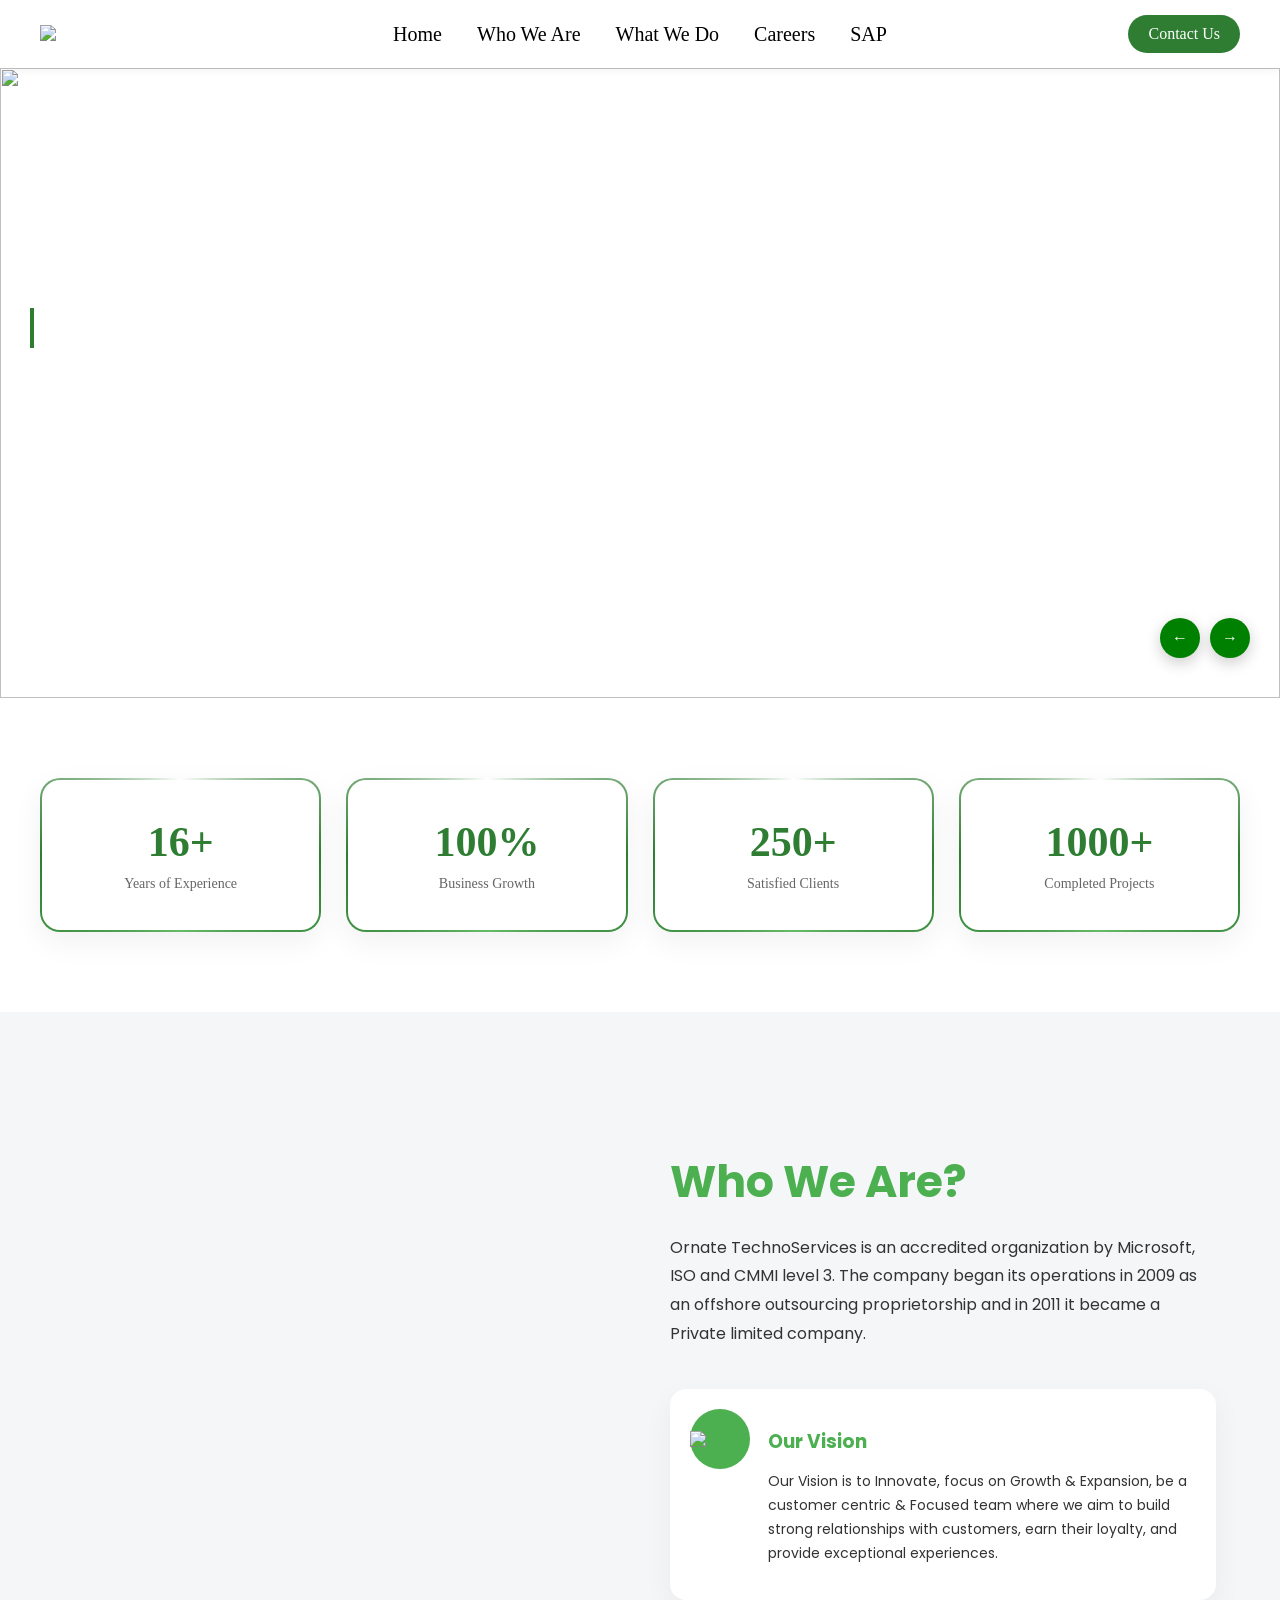
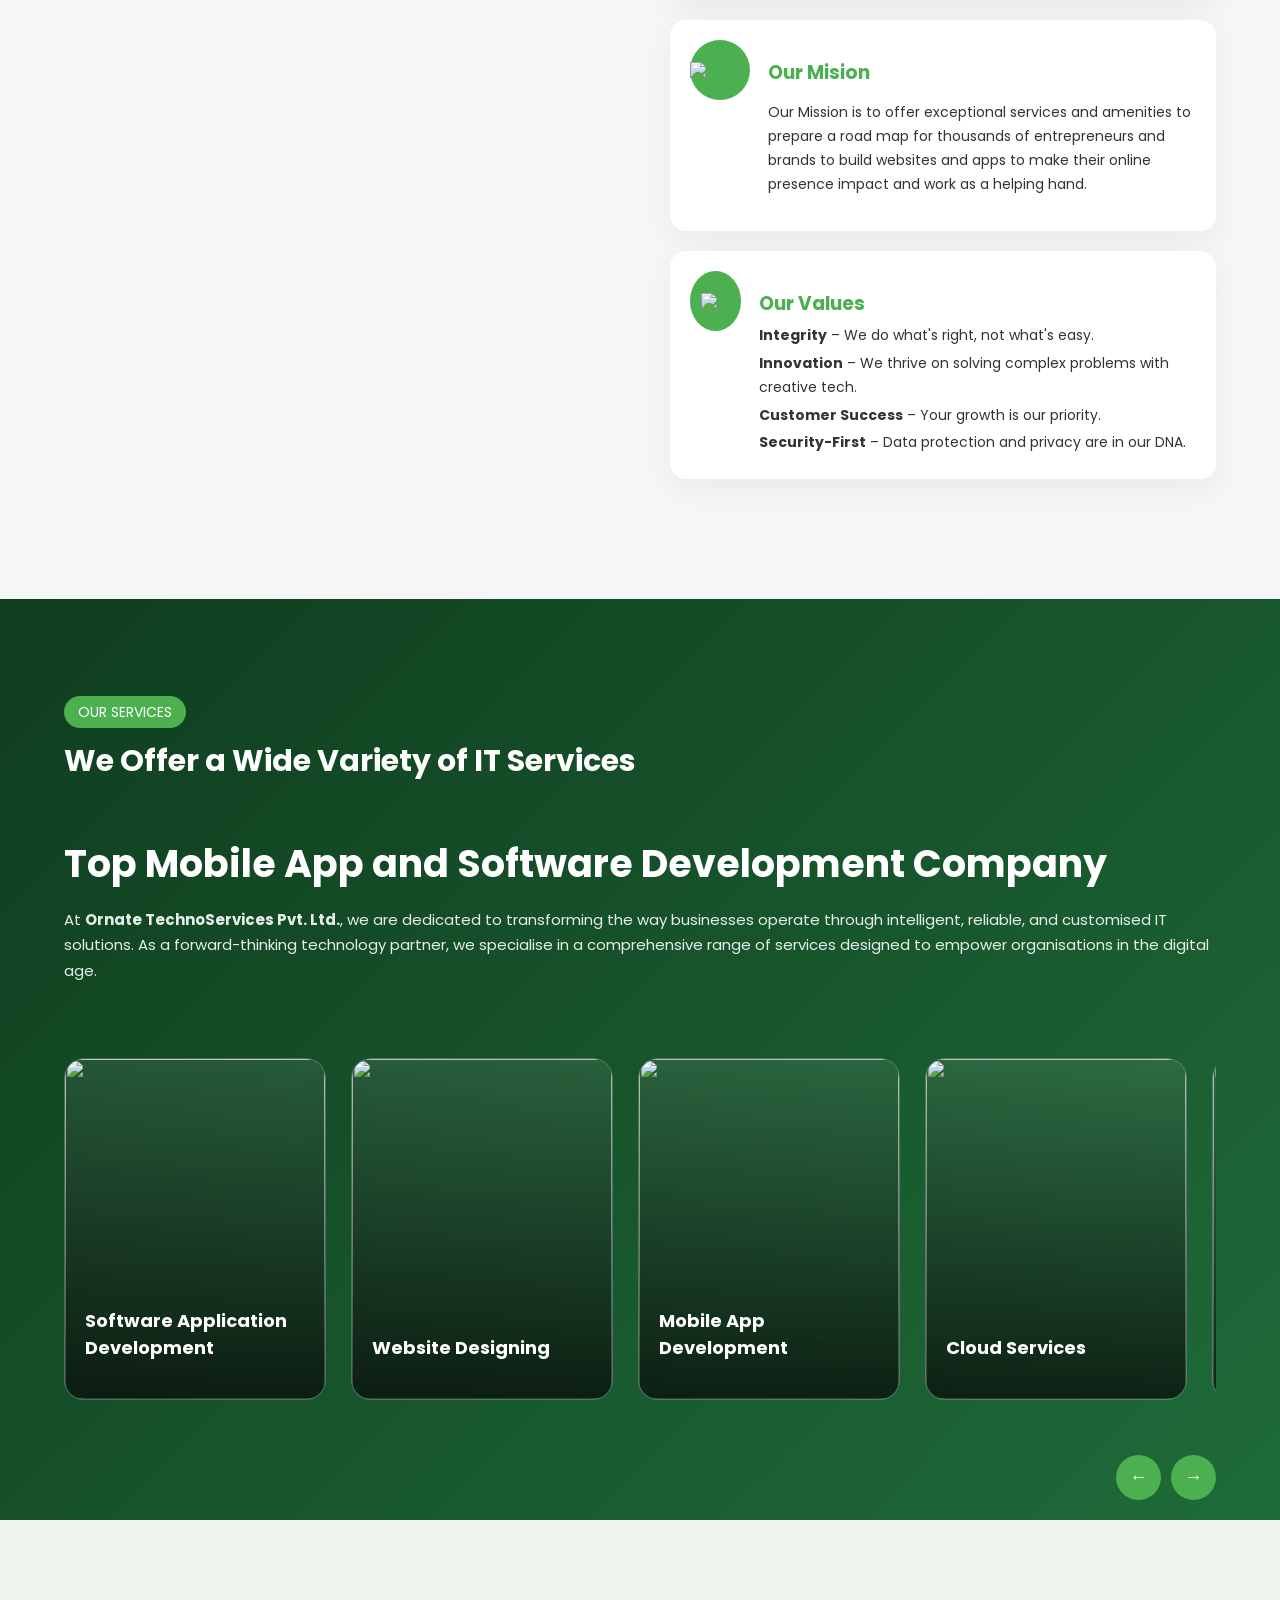
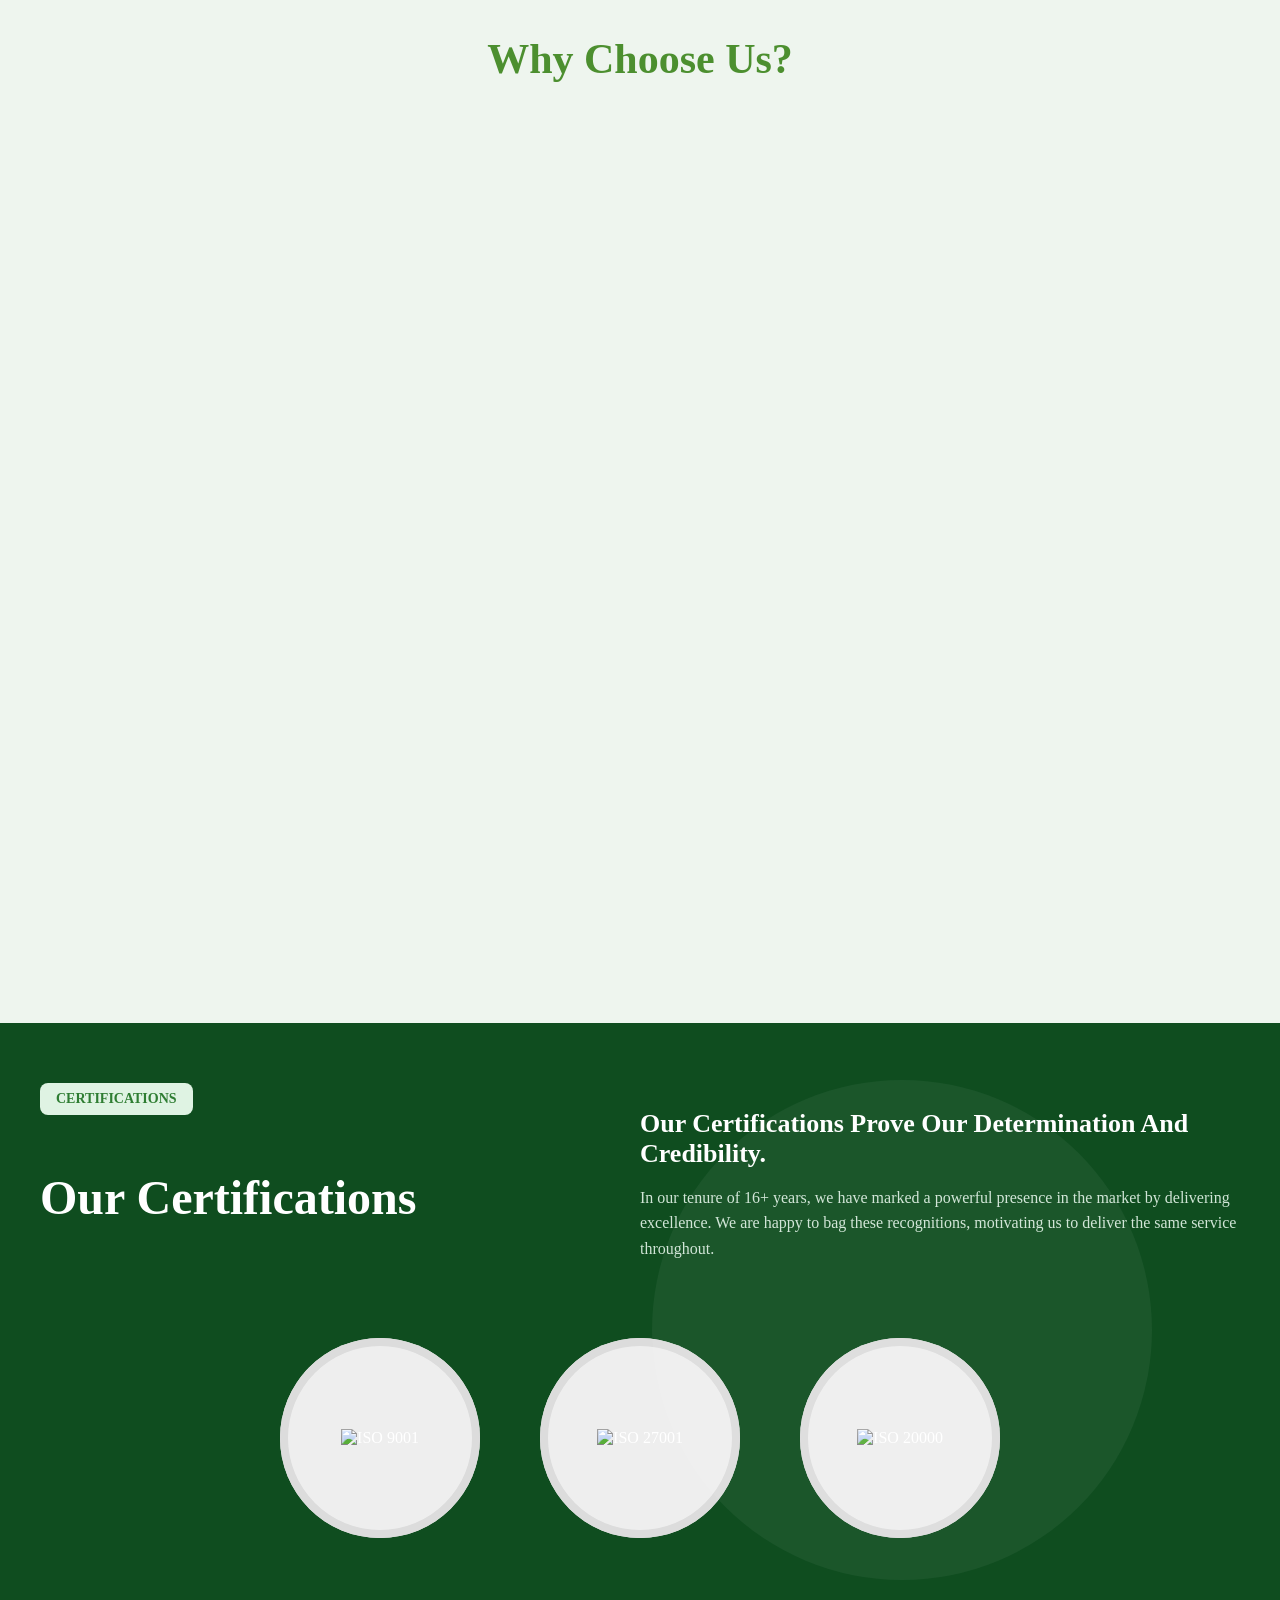
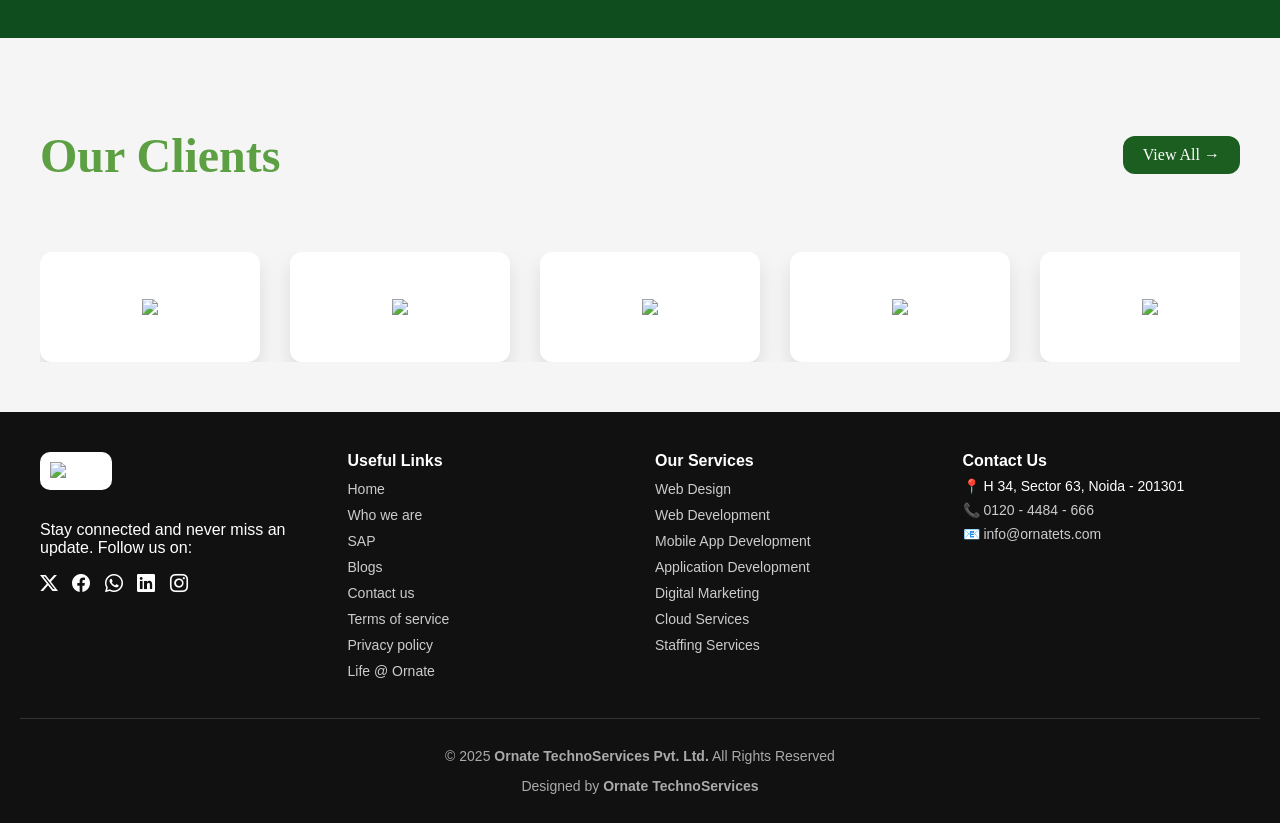
==== commit 27e03c20: "first commit" ====
--- a/new project/ornatets.html
+++ b/new project/ornatets.html
@@ -113,8 +113,8 @@
     <img src="https://cdn.shopify.com/s/files/1/0959/1599/9510/files/web-development_1.jpg?v=1776269706">
     <div class="content">
       <h2>Innovative IT Solutions</h2>
-      <p class="bold">That Drive Your Business Forward</p>
-      <h4>Smart future-ready technology</h4>
+      <p class="bold">That Drive Your Business Forward </br> Smart future-ready technology </p>
+      <!-- <h4>Smart future-ready technology</h4> -->
     </div>
   </div>
 
@@ -122,8 +122,8 @@
     <img src="https://cdn.shopify.com/s/files/1/0959/1599/9510/files/design.jpg?v=1776266358">
     <div class="content">
       <h2>Transforming Businesses</h2>
-      <p class="bold">with scalable technology</p>
-      <h4>Cutting-edge IT services</h4>
+      <p class="bold">with scalable technology </br> Cutting-edge IT services </p>
+      <!-- <h4>Cutting-edge IT services</h4> -->
     </div>
   </div>
 
@@ -131,8 +131,8 @@
     <img src="https://cdn.shopify.com/s/files/1/0959/1599/9510/files/img-banner3.jpg?v=1776266358">
     <div class="content">
       <h2>Digital </br>Transformation</h2>
-      <p class="bold">powered by innovation</p>
-      <h4>Real business impact</h4>
+      <p class="bold">powered by innovation  </br> Real business impact </p>
+      <!-- <h4>Real business impact</h4> -->
     </div>
   </div>
 
